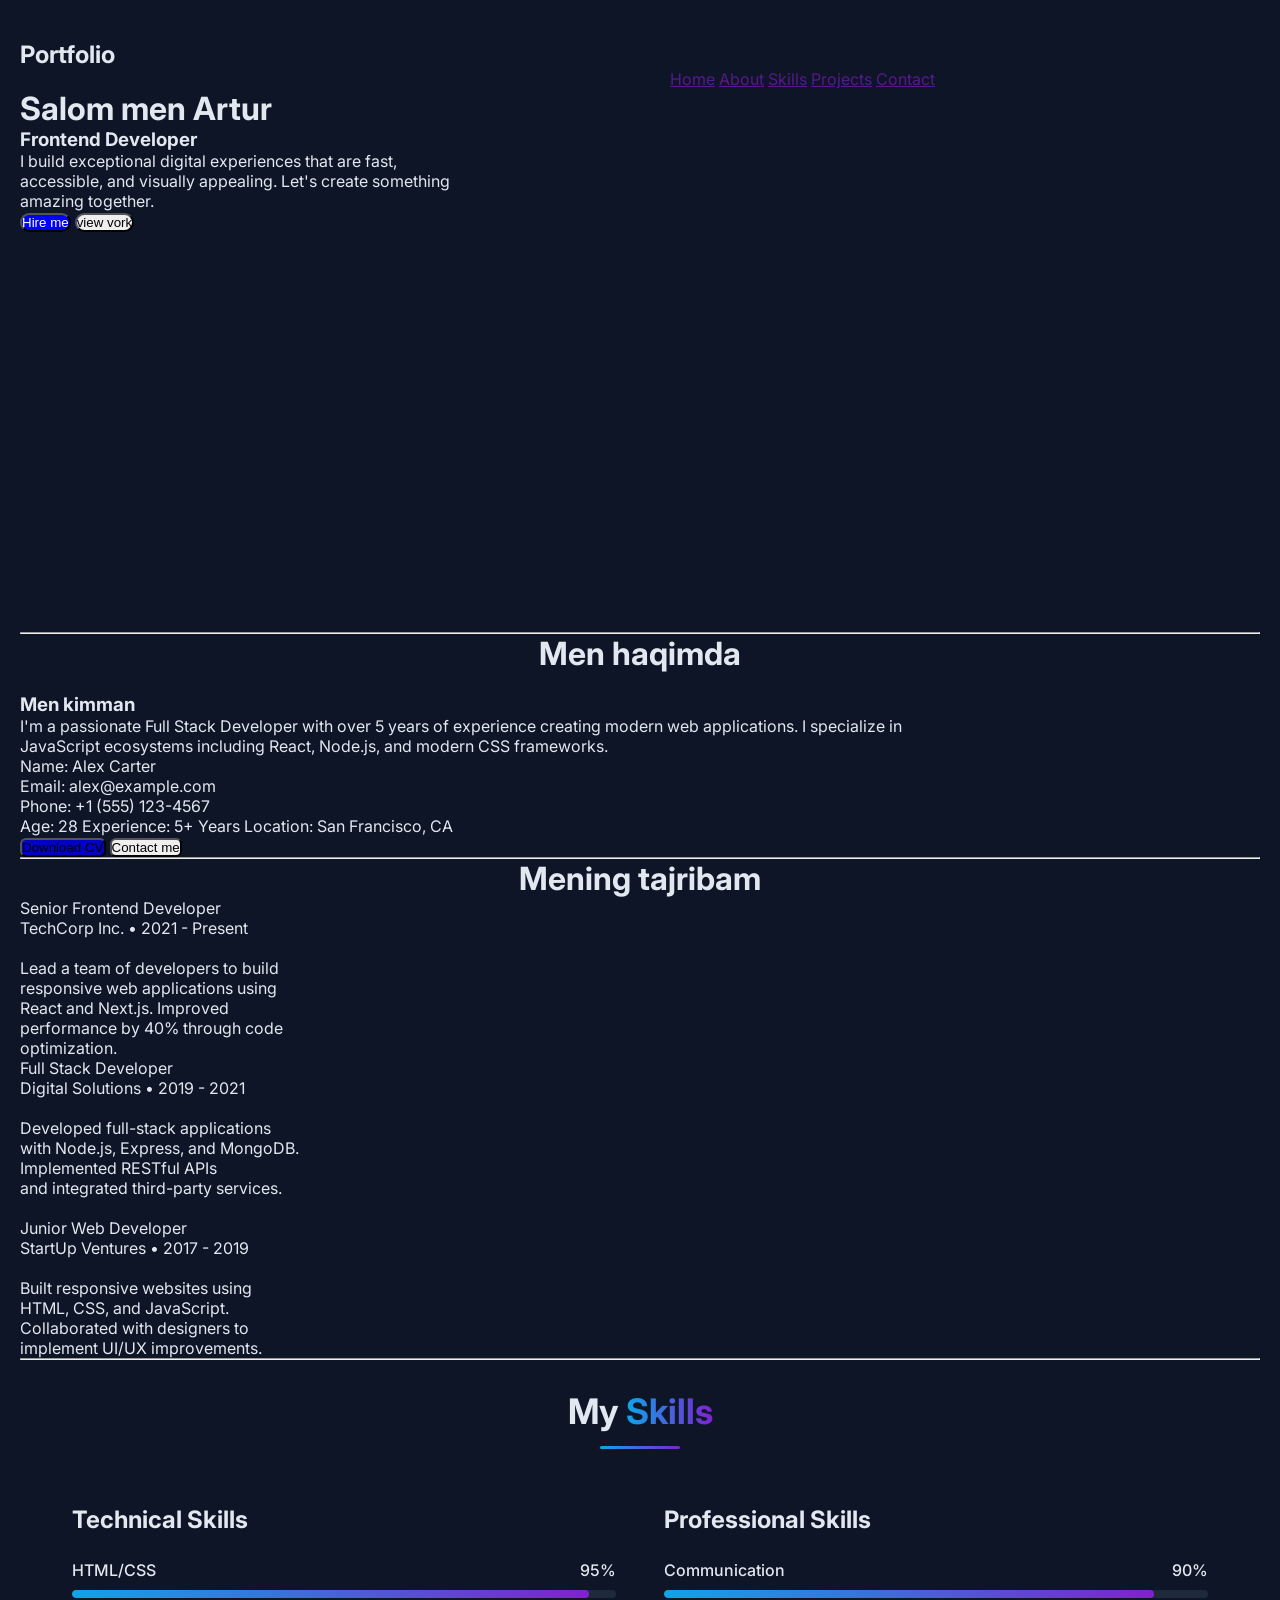
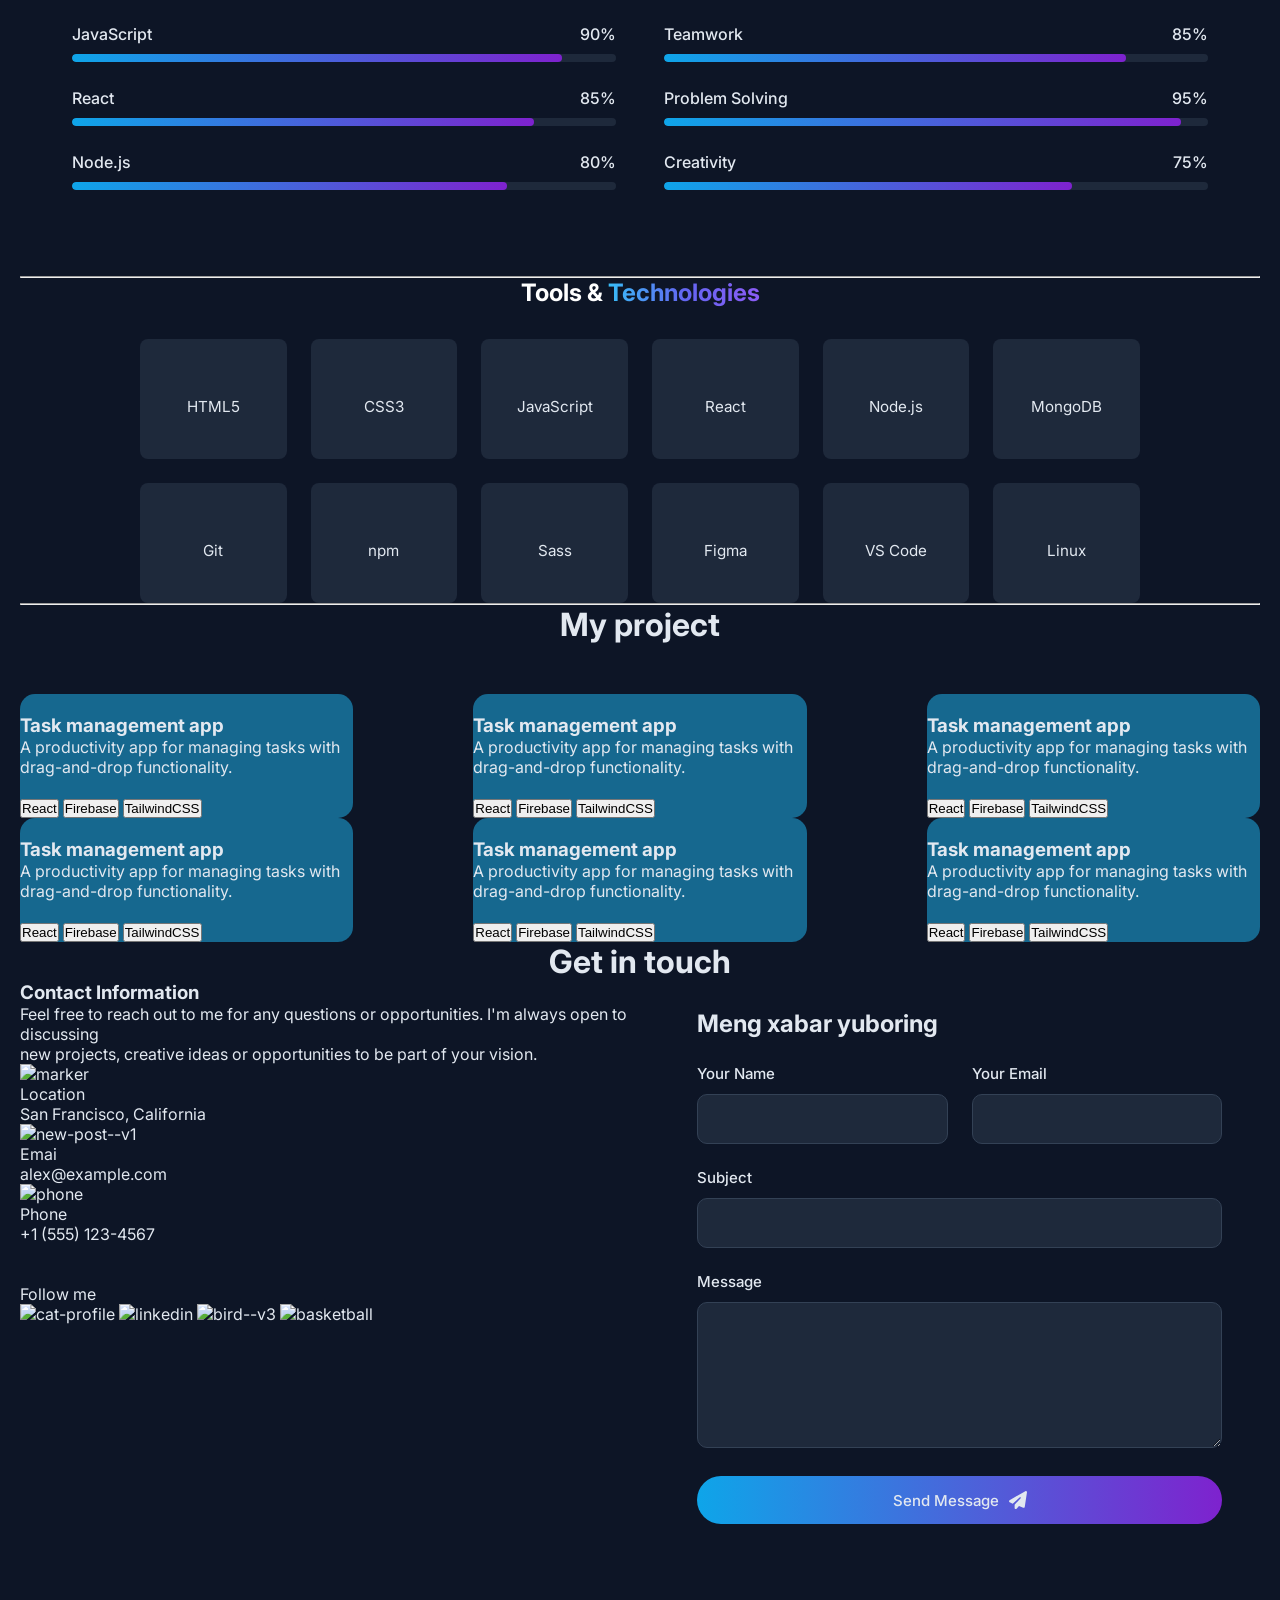
==== amaliyot27.html @ 7ecb6a9c "ben" ====
<!DOCTYPE html>
<html lang="en">
<head>
    <meta charset="UTF-8">
    <meta name="viewport" content="width=device-width, initial-scale=1.0">
    <title>Document</title>
    <link rel="stylesheet" href="artur5.css">
</head>
<body>
    <nav class="messi">
        <h1>Portfolio</h1>
        <a href="" style="margin-left: 650px;">Home</a>
        <a href="">About</a>
        <a href="">Skills</a>
        <a href="">Projects</a>
        <a href="">Contact</a>
    </nav>
    <div>
        <h1>Salom men Artur</h1>
        <h3>Frontend Developer</h3>
        <p>I build exceptional digital experiences that are fast, <br>  accessible, and visually appealing. Let's create something <br> amazing together.</p>
        <button style="border-radius: 20px; background-color: blue;color: white;">Hire me</button>
        <button style="border-radius: 20px;">view vork</button>
        <p></p>

        <img src="https://media.licdn.com/dms/image/v2/D5603AQFRoeF9Z_QwLQ/profile-displayphoto-shrink_200_200/profile-displayphoto-shrink_200_200/0/1729678443394?e=2147483647&v=beta&t=WXWbTziRvwLkR9hI3beHrLLeH8c_D06F1C13f_gUE1w" alt="" style="margin-left: 700px; margin-bottom: 400px; border-radius: 300px; display: flex;" >
        
    </div>
    <hr>
    <h1 style="text-align: center;">Men haqimda</h1>
    <div class="ronaldo">
<div>
        <img src="https://encrypted-tbn0.gstatic.com/images?q=tbn:ANd9GcS22Ibtp1DXmWMwHmhlrEsv7VXcqFZD_QJ0nww3RsTuAA&s" alt="" style="border-radius: 20px;">
    </div>
    <div>
        <h3>Men kimman</h3>
        <p>I'm a passionate Full Stack Developer with over 5 years of experience creating modern web applications. I specialize in <br> JavaScript ecosystems including React, Node.js, and modern CSS frameworks.</p>
        Name: Alex Carter <br>
Email: alex@example.com <br>
Phone: +1 (555) 123-4567 <br>

<div style="display: flex;">
Age: 28
Experience: 5+ Years
Location: San Francisco, CA

    </div>
    <button style="background-color: rgb(3, 3, 191);border-radius: 6px;">Download CV</button>
        <button style="border-radius: 6px;">Contact me</button>
    </div>
</div>
<hr>
<h1 style="text-align: center;">Mening tajribam</h1>
<div class="neymar">

</div>

<div>
<div class="thegoats">
    Senior Frontend Developer <br> 
TechCorp Inc. • 2021 - Present <br>

<br> Lead a team of developers to build <br> responsive web applications using <br> React and Next.js. Improved <br> performance by 40% through code <br>  optimization.
</div>

<div class="maradona">
Full Stack Developer <br>
Digital Solutions • 2019 - 2021 <br>

<br> Developed full-stack applications <br> with Node.js, Express, and MongoDB. <br> Implemented RESTful APIs <br> and integrated third-party services.
</div>

<div class="pele">
<br> Junior Web Developer <br>
StartUp Ventures • 2017 - 2019 <br>

<br> Built responsive websites using <br> HTML, CSS, and JavaScript. <br> Collaborated with designers to <br> implement UI/UX improvements.
</div>

</div>
<hr>






<title>Mening konik malarim</title>
<link href="https://fonts.googleapis.com/css2?family=Inter:wght@400;500;600;700&display=swap" rel="stylesheet">
<style>
  * { margin: 0; padding: 0; box-sizing: border-box; }

  :root {
    --bg: #0f172a;
    --track: #1e293b;
    --text: #e2e8f0;
    --from: #0ea5e9;
    --to: #7e22ce;
    --gradient: linear-gradient(90deg, var(--from), var(--to));
  }

  body {
    font-family: 'Inter', system-ui, sans-serif;
    background: var(--bg);
    color: var(--text);
    min-height: 100vh;
  }

  .skills {
    max-width: 1600px;
    margin: 0 auto;
    padding: 30px 52px 60px;
  }

  .section-title {
    text-align: center;
    font-size: 2.2rem;
    font-weight: 700;
  }

  /* "Skills" so'zidagi gradient matn */
  .section-title span {
    background: var(--gradient);
    -webkit-background-clip: text;
    background-clip: text;
    color: transparent;
  }

  /* Sarlavha tagidagi chiziq */
  .title-line {
    width: 80px;
    height: 3px;
    margin: 14px auto 0;
    border-radius: 2px;
    background: var(--gradient);
  }

  /* Ikki ustunli tartib */
  .skills-grid {
    display: grid;
    grid-template-columns: 1fr 1fr;
    gap: 48px;
    margin-top: 56px;
  }

  .skills-col h3 {
    font-size: 1.5rem;
    font-weight: 700;
    margin-bottom: 26px;
  }

  .skill { margin-bottom: 26px; }

  /* Nom chapda, foiz o'ngda */
  .skill-info {
    display: flex;
    justify-content: space-between;
    font-size: 1rem;
    font-weight: 500;
    margin-bottom: 10px;
  }

  /* Kulrang fon (track) */
  .bar {
    height: 8px;
    background: var(--track);
    border-radius: 999px;
    overflow: hidden;
  }

  /* Gradientli to'lgan qism */
  .bar-fill {
    height: 100%;
    width: 0;
    border-radius: 999px;
    background: var(--gradient);
    transition: width 1.2s ease;
  }

  /* Mobil uchun: ustunlar ketma-ket */
  @media (max-width: 800px) {
    .skills { padding: 30px 20px 50px; }
    .skills-grid { grid-template-columns: 1fr; gap: 24px; }
  }

  @media (prefers-reduced-motion: reduce) {
    .bar-fill { transition: none; }
  }
</style>


<section class="skills">
  <h2 class="section-title">My <span>Skills</span></h2>
  <div class="title-line"></div>

  <div class="skills-grid">

    <div class="skills-col">
      <h3>Technical Skills</h3>

      <div class="skill">
        <div class="skill-info"><span>HTML/CSS</span><span>95%</span></div>
        <div class="bar"><div class="bar-fill" data-width="95"></div></div>
      </div>

      <div class="skill">
        <div class="skill-info"><span>JavaScript</span><span>90%</span></div>
        <div class="bar"><div class="bar-fill" data-width="90"></div></div>
      </div>

      <div class="skill">
        <div class="skill-info"><span>React</span><span>85%</span></div>
        <div class="bar"><div class="bar-fill" data-width="85"></div></div>
      </div>

      <div class="skill">
        <div class="skill-info"><span>Node.js</span><span>80%</span></div>
        <div class="bar"><div class="bar-fill" data-width="80"></div></div>
      </div>
    </div>

    <div class="skills-col">
      <h3>Professional Skills</h3>

      <div class="skill">
        <div class="skill-info"><span>Communication</span><span>90%</span></div>
        <div class="bar"><div class="bar-fill" data-width="90"></div></div>
      </div>

      <div class="skill">
        <div class="skill-info"><span>Teamwork</span><span>85%</span></div>
        <div class="bar"><div class="bar-fill" data-width="85"></div></div>
      </div>

      <div class="skill">
        <div class="skill-info"><span>Problem Solving</span><span>95%</span></div>
        <div class="bar"><div class="bar-fill" data-width="95"></div></div>
      </div>

      <div class="skill">
        <div class="skill-info"><span>Creativity</span><span>75%</span></div>
        <div class="bar"><div class="bar-fill" data-width="75"></div></div>
      </div>
    </div>

  </div>
</section>

<script>
  // Sahifa yuklanganda barlarni to'ldirish
  window.addEventListener('load', () => {
    document.querySelectorAll('.bar-fill').forEach(bar => {
      bar.style.width = bar.dataset.width + '%';
    });
  });
</script>

<hr>

  <title>vositalar va texnologiyalar</title>

  <!-- Ikonkalar (Devicon) -->
  <link rel="stylesheet"
        href="https://cdn.jsdelivr.net/gh/devicons/devicon@v2.15.1/devicon.min.css" />
  <!-- Shrift -->
  <link href="https://fonts.googleapis.com/css2?family=Inter:wght@400;500;700&display=swap" rel="stylesheet" />

  <style>
    :root {
      --bg: #0f172a;
      --card: #1e293b;
      --card-hover: #273449;
      --text: #e2e8f0;
    }

    * { box-sizing: border-box; margin: 0; padding: 0; }

    body {
      background: var(--bg);
      color: var(--text);
      font-family: "Inter", system-ui, sans-serif;
      min-height: 100vh;
      padding: 40px 20px;
    }

    .tools { max-width: 1000px; margin: 0 auto; }

    .tools h2 {
      text-align: center;
      font-size: 1.5rem;
      font-weight: 700;
      margin-bottom: 32px;
      color: #fff;
    }
    .tools h2 span {
      background: linear-gradient(90deg, #38bdf8, #6366f1, #8b5cf6);
      -webkit-background-clip: text;
      background-clip: text;
      color: transparent;
    }

    .grid {
      display: grid;
      grid-template-columns: repeat(6, 1fr);
      gap: 24px;
    }

    .card {
      background: var(--card);
      border-radius: 8px;
      height: 120px;
      display: flex;
      flex-direction: column;
      align-items: center;
      justify-content: center;
      gap: 14px;
      font-size: 0.95rem;
      transition: background 0.2s, transform 0.2s;
    }
    .card:hover { background: var(--card-hover); transform: translateY(-3px); }

    .card i { font-size: 2.2rem; }

    @media (max-width: 900px) { .grid { grid-template-columns: repeat(3, 1fr); } }
    @media (max-width: 520px) { .grid { grid-template-columns: repeat(2, 1fr); gap: 16px; } }

    @media (prefers-reduced-motion: reduce) {
      .card { transition: none; }
      .card:hover { transform: none; }
    }
  </style>

  <section class="tools">
    <h2>Tools &amp; <span>Technologies</span></h2>

    <div class="grid">
      <div class="card"><i class="devicon-html5-plain colored"></i>HTML5</div>
      <div class="card"><i class="devicon-css3-plain colored"></i>CSS3</div>
      <div class="card"><i class="devicon-javascript-plain colored"></i>JavaScript</div>
      <div class="card"><i class="devicon-react-original colored"></i>React</div>
      <div class="card"><i class="devicon-nodejs-plain colored"></i>Node.js</div>
      <div class="card"><i class="devicon-mongodb-plain colored"></i>MongoDB</div>

      <div class="card"><i class="devicon-git-plain colored"></i>Git</div>
      <div class="card"><i class="devicon-npm-original-wordmark colored"></i>npm</div>
      <div class="card"><i class="devicon-sass-original colored"></i>Sass</div>
      <div class="card"><i class="devicon-figma-plain colored"></i>Figma</div>
      <div class="card"><i class="devicon-vscode-plain colored"></i>VS Code</div>
      <div class="card"><i class="devicon-linux-plain"></i>Linux</div>
    </div>
  </section>

<hr>
<h1 style="text-align: center;margin-bottom: 50px;">My project</h1>
<div class="qp" style="display: flex;gap: 120px;">
    <div style="background-color: #16688f;border-radius: 15px;">
        <img src="https://encrypted-tbn0.gstatic.com/images?q=tbn:ANd9GcQDAxEgz-JyPk2wGtsd6_bY7BtWwetNmrc6lfgcF7ExU1UK8PIDIkrQaVA&s=10" alt="" width="250px">
        <h3>Task management app</h3>
        <p>A productivity app for managing tasks with drag-and-drop functionality. <br><br>

        <button>React</button> 
        <button>Firebase</button>
        <button>TailwindCSS</button>
    </p>
    </div>
    <div style="background-color: #16688f;border-radius: 15px;">
        <img src="https://encrypted-tbn0.gstatic.com/images?q=tbn:ANd9GcQDAxEgz-JyPk2wGtsd6_bY7BtWwetNmrc6lfgcF7ExU1UK8PIDIkrQaVA&s=10" alt="" width="250px">
        <h3>Task management app</h3>
        <p>A productivity app for managing tasks with drag-and-drop functionality. <br><br>

       <button>React </button>
       <button>Firebase</button> 
       <button> TailwindCSS</button>
    </p>
    </div>
    <div style="background-color: #16688f;border-radius: 15px;">
    <img src="https://encrypted-tbn0.gstatic.com/images?q=tbn:ANd9GcQDAxEgz-JyPk2wGtsd6_bY7BtWwetNmrc6lfgcF7ExU1UK8PIDIkrQaVA&s=10" alt="" width="250px">
        <h3>Task management app</h3>
        <p>A productivity app for managing tasks with drag-and-drop functionality. <br><br>

       <button>React </button> 
       <button>Firebase</button> 
       <button>TailwindCSS</button> 
    </p>
    </div>
</div>
<div class="qp" style="display: flex;gap: 120px;">
    <div style="background-color: #16688f;border-radius: 15px;">
        <img src="https://encrypted-tbn0.gstatic.com/images?q=tbn:ANd9GcQDAxEgz-JyPk2wGtsd6_bY7BtWwetNmrc6lfgcF7ExU1UK8PIDIkrQaVA&s=10" alt="" width="250px">
        <h3>Task management app</h3>
        <p>A productivity app for managing tasks with drag-and-drop functionality. <br><br> 

       <button>React </button> 
       <button>Firebase</button> 
       <button>TailwindCSS</button> 
    </p>
    </div>
    <div style="background-color: #16688f;border-radius: 15px;">
        <img src="https://encrypted-tbn0.gstatic.com/images?q=tbn:ANd9GcQDAxEgz-JyPk2wGtsd6_bY7BtWwetNmrc6lfgcF7ExU1UK8PIDIkrQaVA&s=10" alt="" width="250px">
        <h3>Task management app</h3>
        <p>A productivity app for managing tasks with drag-and-drop functionality. <br><br>

       <button>React</button> 
       <button>Firebase</button> 
       <button>TailwindCSS</button> 
    </p>
    </div>
    <div style="background-color: #16688f;border-radius: 15px;">
        <img src="https://encrypted-tbn0.gstatic.com/images?q=tbn:ANd9GcQDAxEgz-JyPk2wGtsd6_bY7BtWwetNmrc6lfgcF7ExU1UK8PIDIkrQaVA&s=10" alt="" width="250px">
        <h3>Task management app</h3>
        <p>A productivity app for managing tasks with drag-and-drop functionality. <br><br>

       <button>React</button>  
       <button>Firebase</button> 
       <button>TailwindCSS</button> 
    </p>
    </div>
</div>
<h1 style="text-align: center;">Get in touch</h1>
<div style="display: flex;">


<div>
    <h3>Contact Information</h3>
    <p>Feel free to reach out to me for any questions or opportunities. I'm always open to discussing <br> new projects, creative ideas or opportunities to be part of your vision.</p>
    <img width="64" height="64" src="https://img.icons8.com/arcade/64/marker.png"  alt="marker"/>
    <p>Location</p>
    <p>San Francisco, California</p>
    <img width="64" height="64" src="https://img.icons8.com/arcade/64/new-post--v1.png" alt="new-post--v1"/>
    <p>Emai</p>
    <p>alex@example.com</p>
    <img width="50" height="50" src="https://img.icons8.com/scribby/50/phone.png" alt="phone"/>
    <p>Phone</p>
    <p>+1 (555) 123-4567</p>
    <p style="margin-top: 40px;">Follow me</p>
    <img width="80" height="80" src="https://img.icons8.com/dotty/80/cat-profile.png" alt="cat-profile"/>
    <img width="50" height="50" src="https://img.icons8.com/ios-filled/50/linkedin.png" alt="linkedin"/>
    <img width="48" height="48" src="https://img.icons8.com/parakeet-filled/48/bird--v3.png" alt="bird--v3"/>
    <img width="50" height="50" src="https://img.icons8.com/ios-filled/50/basketball.png" alt="basketball"/>
</div>
<div>
    

<head>
  <meta charset="UTF-8">
  <meta name="viewport" content="width=device-width, initial-scale=1.0">
  <title>Send Me a Message</title>
  <link rel="preconnect" href="https://fonts.googleapis.com">
  <link rel="preconnect" href="https://fonts.gstatic.com" crossorigin>
  <link href="https://fonts.googleapis.com/css2?family=Inter:wght@400;500;600;700&display=swap" rel="stylesheet">
  <style>
    * {
      box-sizing: border-box;
      margin: 0;
      padding: 0;
    }

    body {
      font-family: 'Inter', system-ui, -apple-system, 'Segoe UI', sans-serif;
      background: #0d1526;
      color: #e2e8f0;
      min-height: 100vh;
    }

    .contact {
      max-width: 820px;
      margin: 0 auto;
      padding: 28px 38px 60px;
    }

    .contact h2 {
      font-size: 24px;
      font-weight: 700;
      color: #e2e8f0;
      margin-bottom: 26px;
    }

    .row {
      display: grid;
      grid-template-columns: 1fr 1fr;
      gap: 24px;
    }

    .field {
      margin-bottom: 24px;
    }

    .field label {
      display: block;
      font-size: 15px;
      font-weight: 500;
      color: #e2e8f0;
      margin-bottom: 11px;
    }

    .field input,
    .field textarea {
      width: 100%;
      background: #1e293b;
      border: 1px solid #334155;
      border-radius: 10px;
      color: #e2e8f0;
      font-family: inherit;
      font-size: 15px;
      padding: 0 16px;
      transition: border-color 0.2s, box-shadow 0.2s;
    }

    .field input {
      height: 50px;
    }

    .field textarea {
      height: 146px;
      padding: 14px 16px;
      resize: vertical;
    }

    .field input:focus,
    .field textarea:focus {
      outline: none;
      border-color: #38bdf8;
      box-shadow: 0 0 0 3px rgba(56, 189, 248, 0.2);
    }

    .send-btn {
      display: flex;
      align-items: center;
      justify-content: center;
      gap: 10px;
      width: 100%;
      height: 48px;
      border: none;
      border-radius: 999px;
      background: linear-gradient(90deg, #0ea5e9 0%, #4f5fd9 55%, #7e22ce 100%);
      color: #e2e8f0;
      font-family: inherit;
      font-size: 15px;
      font-weight: 500;
      cursor: pointer;
      margin-top: 8px;
      transition: filter 0.2s, transform 0.1s;
    }

    .send-btn:hover {
      filter: brightness(1.1);
    }

    .send-btn:active {
      transform: scale(0.99);
    }

    .send-btn:focus-visible {
      outline: 3px solid rgba(56, 189, 248, 0.5);
      outline-offset: 3px;
    }

    .send-btn svg {
      width: 18px;
      height: 18px;
      fill: currentColor;
    }

    @media (max-width: 600px) {
      .row {
        grid-template-columns: 1fr;
        gap: 0;
      }

      .contact {
        padding: 24px 20px 48px;
      }
    }
  </style>



  <section class="contact">
    <h2>Meng xabar yuboring</h2>

    <form id="contactForm">
      <div class="row">
        <div class="field">
          <label for="name">Your Name</label>
          <input type="text" id="name" name="name" required>
        </div>
        <div class="field">
          <label for="email">Your Email</label>
          <input type="email" id="email" name="email" required>
        </div>
      </div>

      <div class="field">
        <label for="subject">Subject</label>
        <input type="text" id="subject" name="subject" required>
      </div>

      <div class="field">
        <label for="message">Message</label>
        <textarea id="message" name="message" required></textarea>
      </div>

      <button type="submit" class="send-btn">
        Send Message
        <svg viewBox="0 0 512 512" aria-hidden="true">
          <path d="M498.1 5.6c10.1 7 15.4 19.1 13.5 31.2l-64 416c-1.5 9.7-7.4 18.2-16 23s-18.9 5.4-28 1.6L284 427.7l-68.5 74.1c-8.9 9.7-22.9 12.9-35.2 8.1S160 493.2 160 480V396.4c0-4 1.5-7.8 4.2-10.7L331.8 202.8c5.8-6.3 5.6-16-.4-22s-15.7-6.4-22-.7L106 360.8 17.7 316.6C7.1 311.3 .3 300.7 0 288.9s5.9-22.8 16.1-28.7l448-256c10.7-6.1 23.9-5.5 34 1.4z"/>
        </svg>
      </button>
    </form>
  </section>

  <script>
    document.getElementById('contactForm').addEventListener('submit', function (e) {
      e.preventDefault();
      const data = Object.fromEntries(new FormData(this));
      console.log('Form data:', data);
      alert('Xabar yuborildi!');
      this.reset();
    });
  </script>
</div>
</div>
</body>
</html>
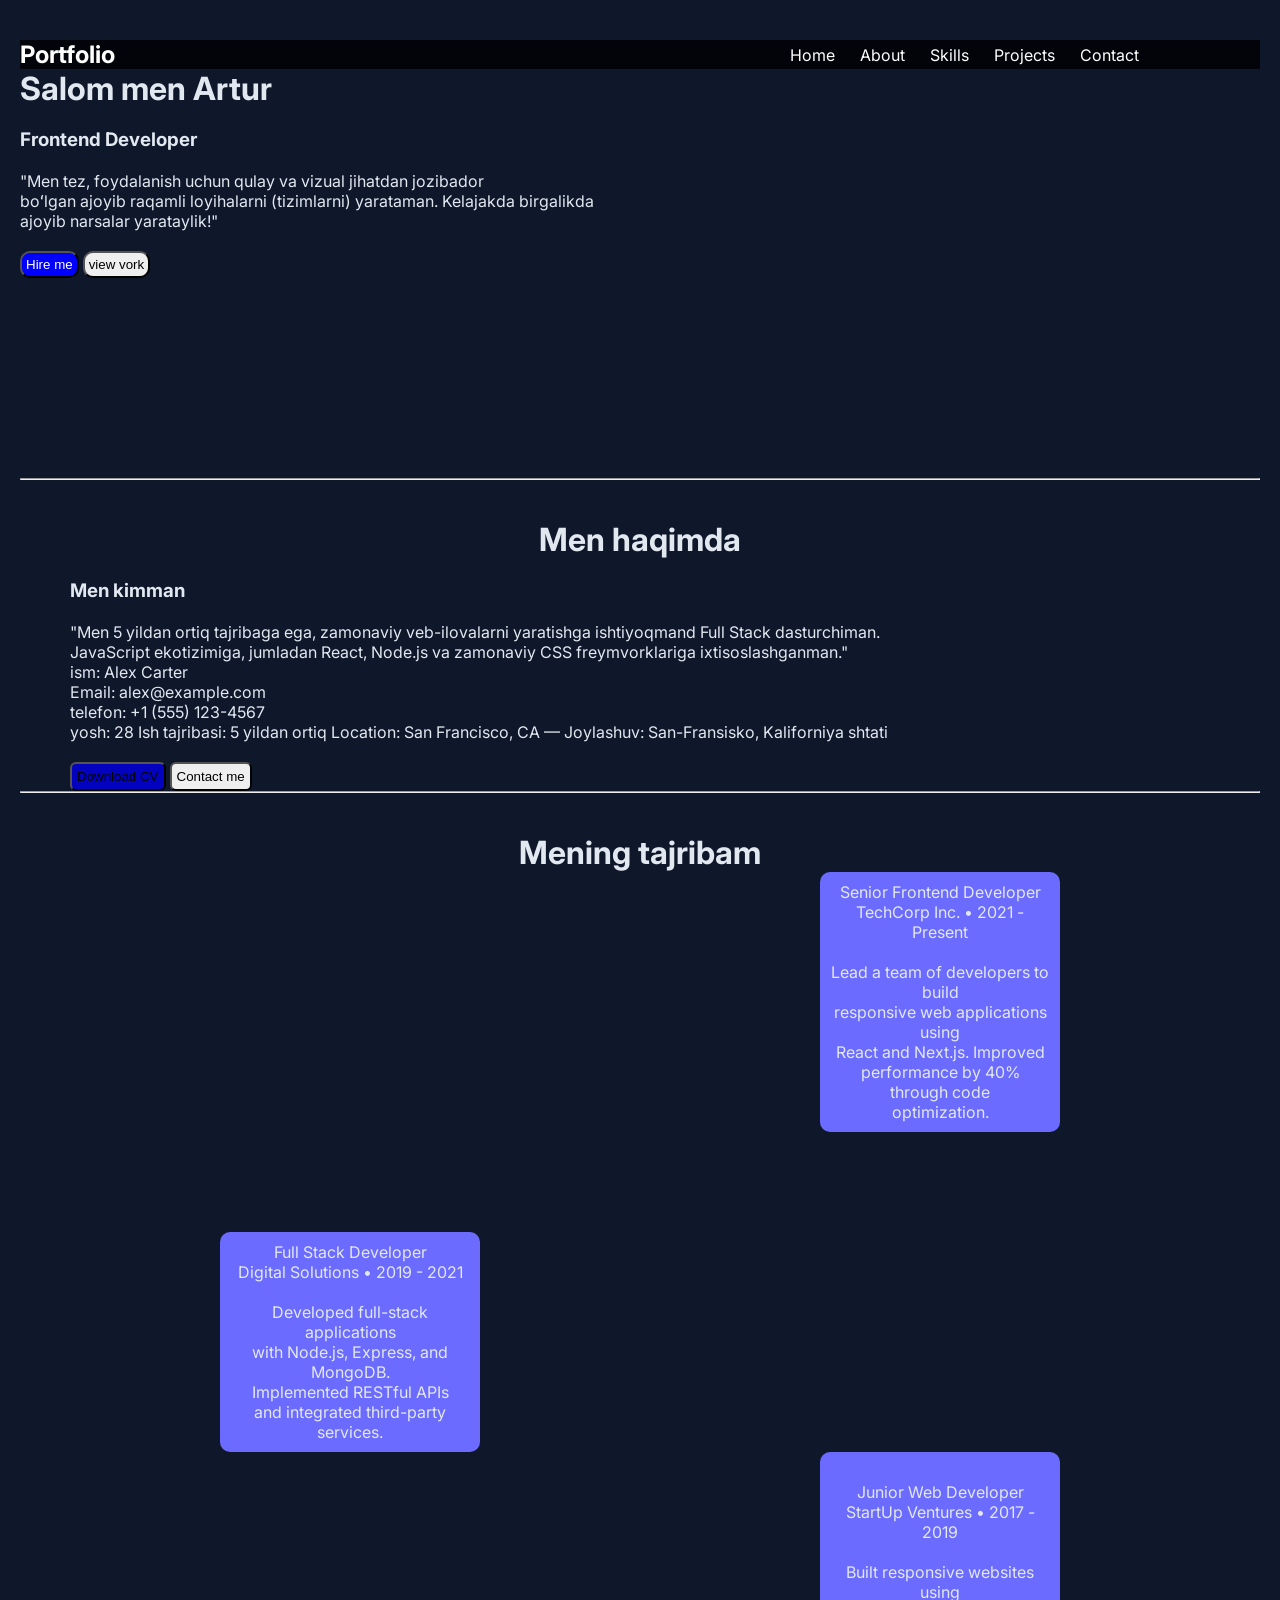
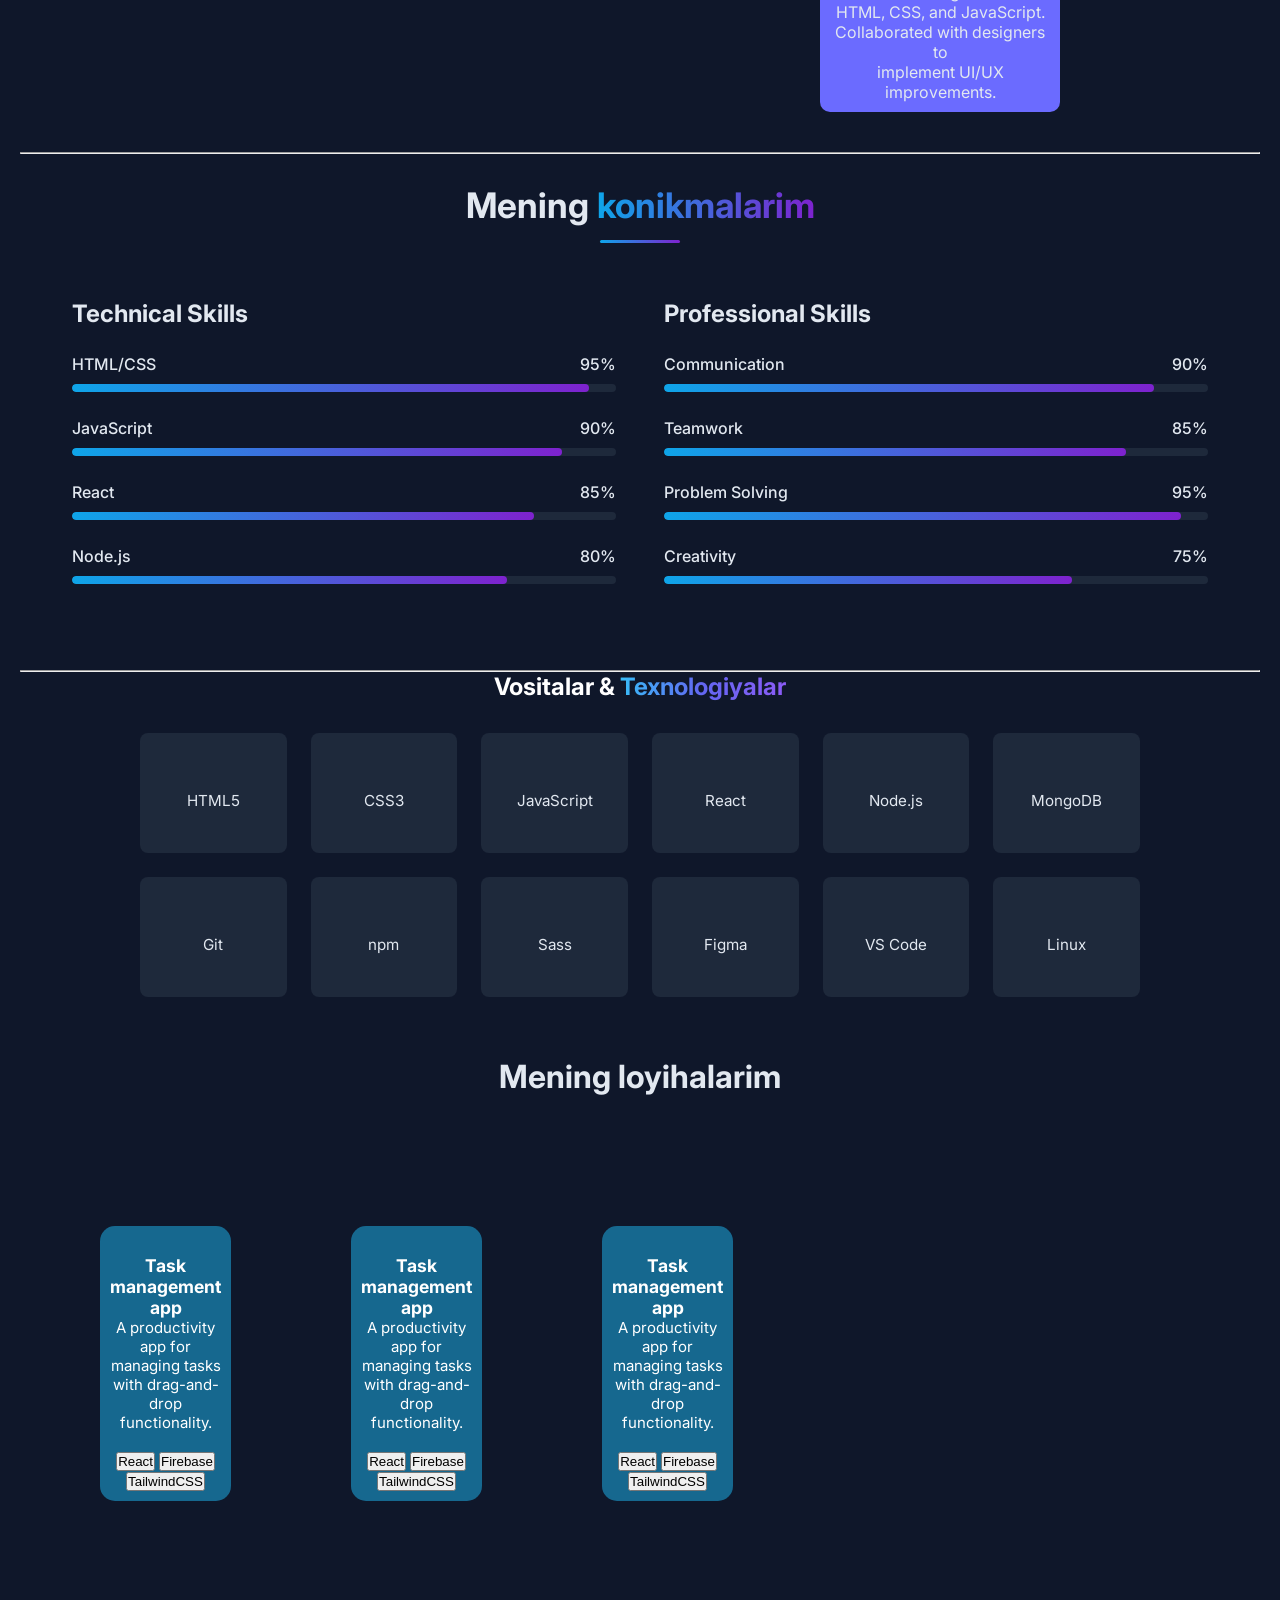
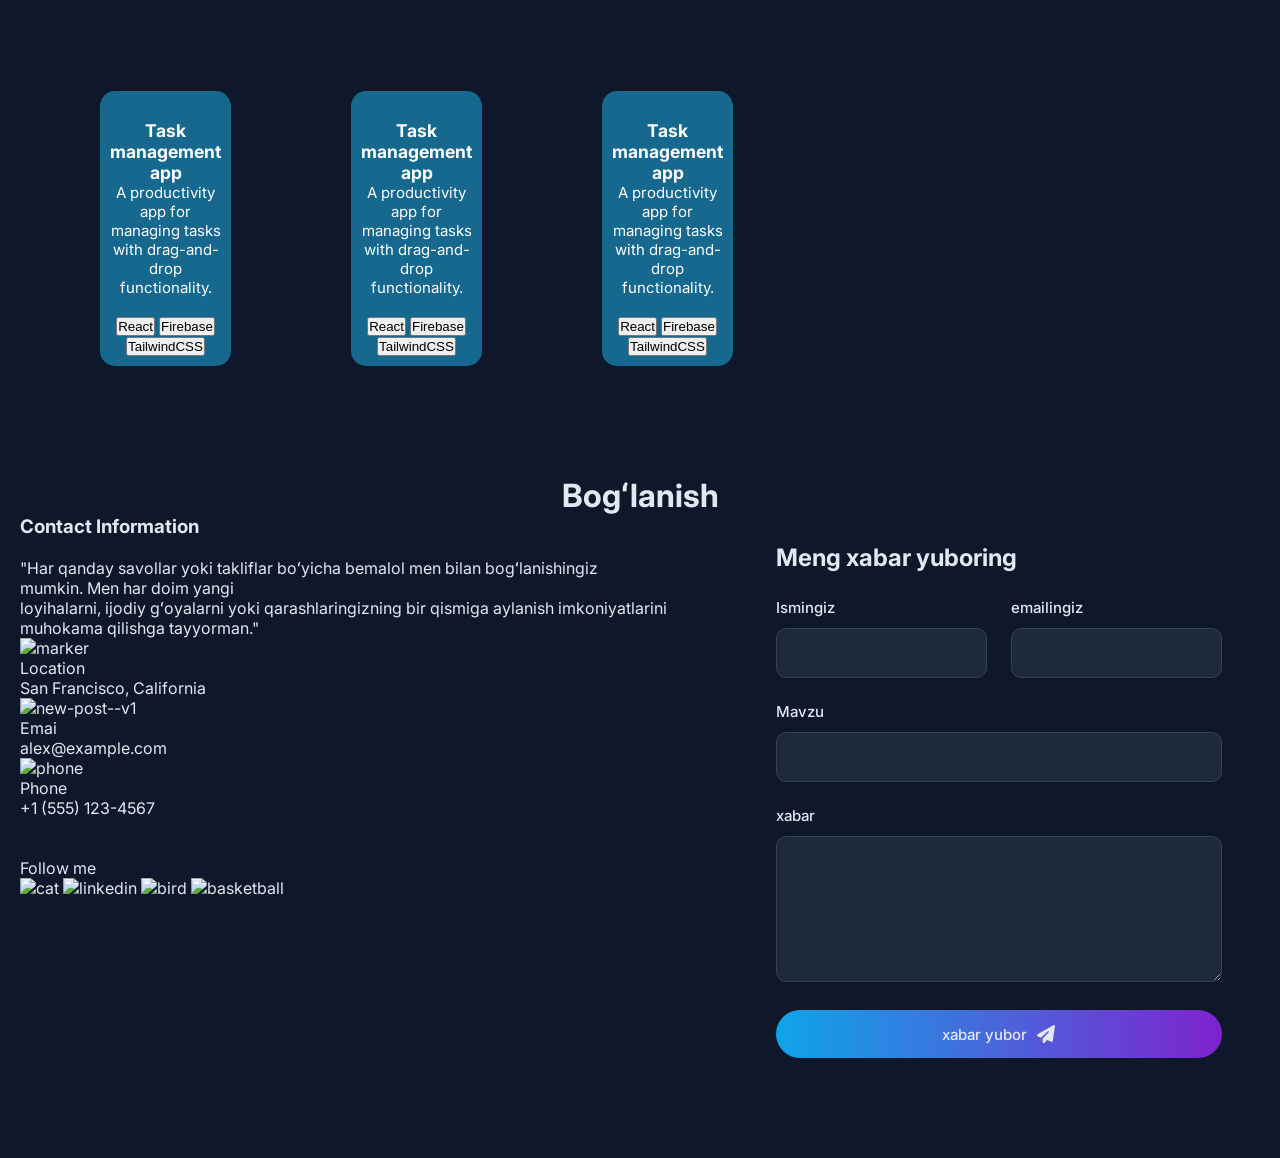
==== commit db4211bd: "Add files via upload" ====
--- a/amaliyot27.html
+++ b/amaliyot27.html
@@ -14,43 +14,51 @@
         <a href="">Skills</a>
         <a href="">Projects</a>
         <a href="">Contact</a>
+        <br>
     </nav>
     <div>
-        <h1>Salom men Artur</h1>
+        <h1>Salom men Artur</h1> 
+        <br>
         <h3>Frontend Developer</h3>
-        <p>I build exceptional digital experiences that are fast, <br>  accessible, and visually appealing. Let's create something <br> amazing together.</p>
-        <button style="border-radius: 20px; background-color: blue;color: white;">Hire me</button>
-        <button style="border-radius: 20px;">view vork</button>
+        <br>
+        <p>"Men tez, foydalanish uchun qulay va vizual jihatdan jozibador <br> boʻlgan ajoyib raqamli loyihalarni (tizimlarni) yarataman. Kelajakda birgalikda <br> ajoyib narsalar yarataylik!"</p>
+        <br>
+        <button style="border-radius: 10px; background-color: blue;color: white;padding: 4px;">Hire me</button>
+        <button style="border-radius: 10px;padding: 4px;">view vork</button>
         <p></p>
 
-        <img src="https://media.licdn.com/dms/image/v2/D5603AQFRoeF9Z_QwLQ/profile-displayphoto-shrink_200_200/profile-displayphoto-shrink_200_200/0/1729678443394?e=2147483647&v=beta&t=WXWbTziRvwLkR9hI3beHrLLeH8c_D06F1C13f_gUE1w" alt="" style="margin-left: 700px; margin-bottom: 400px; border-radius: 300px; display: flex;" >
+        <img src="https://media.licdn.com/dms/image/v2/D5603AQFRoeF9Z_QwLQ/profile-displayphoto-shrink_200_200/profile-displayphoto-shrink_200_200/0/1729678443394?e=2147483647&v=beta&t=WXWbTziRvwLkR9hI3beHrLLeH8c_D06F1C13f_gUE1w" alt="" style="margin-left: 700px; margin-bottom: 200px; border-radius: 300px; display: flex;" >
         
     </div>
     <hr>
-    <h1 style="text-align: center;">Men haqimda</h1>
+    <h1 style="text-align: center;margin-top: 40px;">Men haqimda</h1>
+    <br>
     <div class="ronaldo">
 <div>
         <img src="https://encrypted-tbn0.gstatic.com/images?q=tbn:ANd9GcS22Ibtp1DXmWMwHmhlrEsv7VXcqFZD_QJ0nww3RsTuAA&s" alt="" style="border-radius: 20px;">
+        
     </div>
     <div>
         <h3>Men kimman</h3>
-        <p>I'm a passionate Full Stack Developer with over 5 years of experience creating modern web applications. I specialize in <br> JavaScript ecosystems including React, Node.js, and modern CSS frameworks.</p>
-        Name: Alex Carter <br>
+        <br>
+        <p>"Men 5 yildan ortiq tajribaga ega, zamonaviy veb-ilovalarni yaratishga ishtiyoqmand Full Stack dasturchiman. <br> JavaScript ekotizimiga, jumladan React, Node.js va zamonaviy CSS freymvorklariga ixtisoslashganman."</p>
+        ism: Alex Carter <br>
 Email: alex@example.com <br>
-Phone: +1 (555) 123-4567 <br>
+telefon: +1 (555) 123-4567 <br>
 
 <div style="display: flex;">
-Age: 28
-Experience: 5+ Years
-Location: San Francisco, CA
-
-    </div>
-    <button style="background-color: rgb(3, 3, 191);border-radius: 6px;">Download CV</button>
-        <button style="border-radius: 6px;">Contact me</button>
+yosh: 28
+Ish tajribasi: 5 yildan ortiq
+Location: San Francisco, CA — Joylashuv: San-Fransisko, Kaliforniya shtati
+
+    </div>
+    <br>
+    <button style="background-color: rgb(3, 3, 191);border-radius: 6px;padding: 5px;">Download CV</button>
+        <button style="border-radius: 6px;padding: 5px;">Contact me</button>
     </div>
 </div>
 <hr>
-<h1 style="text-align: center;">Mening tajribam</h1>
+<h1 style="text-align: center;margin-top: 40px;">Mening tajribam</h1>
 <div class="neymar">
 
 </div>
@@ -88,109 +96,11 @@
 <title>Mening konik malarim</title>
 <link href="https://fonts.googleapis.com/css2?family=Inter:wght@400;500;600;700&display=swap" rel="stylesheet">
 <style>
-  * { margin: 0; padding: 0; box-sizing: border-box; }
-
-  :root {
-    --bg: #0f172a;
-    --track: #1e293b;
-    --text: #e2e8f0;
-    --from: #0ea5e9;
-    --to: #7e22ce;
-    --gradient: linear-gradient(90deg, var(--from), var(--to));
-  }
-
-  body {
-    font-family: 'Inter', system-ui, sans-serif;
-    background: var(--bg);
-    color: var(--text);
-    min-height: 100vh;
-  }
-
-  .skills {
-    max-width: 1600px;
-    margin: 0 auto;
-    padding: 30px 52px 60px;
-  }
-
-  .section-title {
-    text-align: center;
-    font-size: 2.2rem;
-    font-weight: 700;
-  }
-
-  /* "Skills" so'zidagi gradient matn */
-  .section-title span {
-    background: var(--gradient);
-    -webkit-background-clip: text;
-    background-clip: text;
-    color: transparent;
-  }
-
-  /* Sarlavha tagidagi chiziq */
-  .title-line {
-    width: 80px;
-    height: 3px;
-    margin: 14px auto 0;
-    border-radius: 2px;
-    background: var(--gradient);
-  }
-
-  /* Ikki ustunli tartib */
-  .skills-grid {
-    display: grid;
-    grid-template-columns: 1fr 1fr;
-    gap: 48px;
-    margin-top: 56px;
-  }
-
-  .skills-col h3 {
-    font-size: 1.5rem;
-    font-weight: 700;
-    margin-bottom: 26px;
-  }
-
-  .skill { margin-bottom: 26px; }
-
-  /* Nom chapda, foiz o'ngda */
-  .skill-info {
-    display: flex;
-    justify-content: space-between;
-    font-size: 1rem;
-    font-weight: 500;
-    margin-bottom: 10px;
-  }
-
-  /* Kulrang fon (track) */
-  .bar {
-    height: 8px;
-    background: var(--track);
-    border-radius: 999px;
-    overflow: hidden;
-  }
-
-  /* Gradientli to'lgan qism */
-  .bar-fill {
-    height: 100%;
-    width: 0;
-    border-radius: 999px;
-    background: var(--gradient);
-    transition: width 1.2s ease;
-  }
-
-  /* Mobil uchun: ustunlar ketma-ket */
-  @media (max-width: 800px) {
-    .skills { padding: 30px 20px 50px; }
-    .skills-grid { grid-template-columns: 1fr; gap: 24px; }
-  }
-
-  @media (prefers-reduced-motion: reduce) {
-    .bar-fill { transition: none; }
-  }
 </style>
 
 
 <section class="skills">
-  <h2 class="section-title">My <span>Skills</span></h2>
+  <h2 class="section-title">Mening <span>konikmalarim</span></h2>
   <div class="title-line"></div>
 
   <div class="skills-grid">
@@ -266,72 +176,10 @@
   <link href="https://fonts.googleapis.com/css2?family=Inter:wght@400;500;700&display=swap" rel="stylesheet" />
 
   <style>
-    :root {
-      --bg: #0f172a;
-      --card: #1e293b;
-      --card-hover: #273449;
-      --text: #e2e8f0;
-    }
-
-    * { box-sizing: border-box; margin: 0; padding: 0; }
-
-    body {
-      background: var(--bg);
-      color: var(--text);
-      font-family: "Inter", system-ui, sans-serif;
-      min-height: 100vh;
-      padding: 40px 20px;
-    }
-
-    .tools { max-width: 1000px; margin: 0 auto; }
-
-    .tools h2 {
-      text-align: center;
-      font-size: 1.5rem;
-      font-weight: 700;
-      margin-bottom: 32px;
-      color: #fff;
-    }
-    .tools h2 span {
-      background: linear-gradient(90deg, #38bdf8, #6366f1, #8b5cf6);
-      -webkit-background-clip: text;
-      background-clip: text;
-      color: transparent;
-    }
-
-    .grid {
-      display: grid;
-      grid-template-columns: repeat(6, 1fr);
-      gap: 24px;
-    }
-
-    .card {
-      background: var(--card);
-      border-radius: 8px;
-      height: 120px;
-      display: flex;
-      flex-direction: column;
-      align-items: center;
-      justify-content: center;
-      gap: 14px;
-      font-size: 0.95rem;
-      transition: background 0.2s, transform 0.2s;
-    }
-    .card:hover { background: var(--card-hover); transform: translateY(-3px); }
-
-    .card i { font-size: 2.2rem; }
-
-    @media (max-width: 900px) { .grid { grid-template-columns: repeat(3, 1fr); } }
-    @media (max-width: 520px) { .grid { grid-template-columns: repeat(2, 1fr); gap: 16px; } }
-
-    @media (prefers-reduced-motion: reduce) {
-      .card { transition: none; }
-      .card:hover { transform: none; }
-    }
   </style>
 
   <section class="tools">
-    <h2>Tools &amp; <span>Technologies</span></h2>
+    <h2>Vositalar &amp; <span>Texnologiyalar</span></h2>
 
     <div class="grid">
       <div class="card"><i class="devicon-html5-plain colored"></i>HTML5</div>
@@ -350,10 +198,10 @@
     </div>
   </section>
 
-<hr>
-<h1 style="text-align: center;margin-bottom: 50px;">My project</h1>
-<div class="qp" style="display: flex;gap: 120px;">
-    <div style="background-color: #16688f;border-radius: 15px;">
+
+<h1 style="text-align: center;margin-bottom: 50px;margin-top: 60px;">Mening loyihalarim</h1>
+<div class="qp" style="display: flex;gap: 120px;padding: 80px;">
+    <div style="background-color: #16688f;border-radius: 15px;padding: 10px;">
         <img src="https://encrypted-tbn0.gstatic.com/images?q=tbn:ANd9GcQDAxEgz-JyPk2wGtsd6_bY7BtWwetNmrc6lfgcF7ExU1UK8PIDIkrQaVA&s=10" alt="" width="250px">
         <h3>Task management app</h3>
         <p>A productivity app for managing tasks with drag-and-drop functionality. <br><br>
@@ -363,7 +211,7 @@
         <button>TailwindCSS</button>
     </p>
     </div>
-    <div style="background-color: #16688f;border-radius: 15px;">
+    <div style="background-color: #16688f;border-radius: 15px;padding: 10px;">
         <img src="https://encrypted-tbn0.gstatic.com/images?q=tbn:ANd9GcQDAxEgz-JyPk2wGtsd6_bY7BtWwetNmrc6lfgcF7ExU1UK8PIDIkrQaVA&s=10" alt="" width="250px">
         <h3>Task management app</h3>
         <p>A productivity app for managing tasks with drag-and-drop functionality. <br><br>
@@ -373,7 +221,7 @@
        <button> TailwindCSS</button>
     </p>
     </div>
-    <div style="background-color: #16688f;border-radius: 15px;">
+    <div style="background-color: #16688f;border-radius: 15px;padding: 10px;">
     <img src="https://encrypted-tbn0.gstatic.com/images?q=tbn:ANd9GcQDAxEgz-JyPk2wGtsd6_bY7BtWwetNmrc6lfgcF7ExU1UK8PIDIkrQaVA&s=10" alt="" width="250px">
         <h3>Task management app</h3>
         <p>A productivity app for managing tasks with drag-and-drop functionality. <br><br>
@@ -384,8 +232,8 @@
     </p>
     </div>
 </div>
-<div class="qp" style="display: flex;gap: 120px;">
-    <div style="background-color: #16688f;border-radius: 15px;">
+<div class="qp" style="display: flex;gap: 120px;padding: 80px;">
+    <div style="background-color: #16688f;border-radius: 15px;padding: 10px;">
         <img src="https://encrypted-tbn0.gstatic.com/images?q=tbn:ANd9GcQDAxEgz-JyPk2wGtsd6_bY7BtWwetNmrc6lfgcF7ExU1UK8PIDIkrQaVA&s=10" alt="" width="250px">
         <h3>Task management app</h3>
         <p>A productivity app for managing tasks with drag-and-drop functionality. <br><br> 
@@ -395,7 +243,7 @@
        <button>TailwindCSS</button> 
     </p>
     </div>
-    <div style="background-color: #16688f;border-radius: 15px;">
+    <div style="background-color: #16688f;border-radius: 15px;padding: 10px;">
         <img src="https://encrypted-tbn0.gstatic.com/images?q=tbn:ANd9GcQDAxEgz-JyPk2wGtsd6_bY7BtWwetNmrc6lfgcF7ExU1UK8PIDIkrQaVA&s=10" alt="" width="250px">
         <h3>Task management app</h3>
         <p>A productivity app for managing tasks with drag-and-drop functionality. <br><br>
@@ -405,7 +253,7 @@
        <button>TailwindCSS</button> 
     </p>
     </div>
-    <div style="background-color: #16688f;border-radius: 15px;">
+    <div style="background-color: #16688f;border-radius: 15px;padding: 10px;">
         <img src="https://encrypted-tbn0.gstatic.com/images?q=tbn:ANd9GcQDAxEgz-JyPk2wGtsd6_bY7BtWwetNmrc6lfgcF7ExU1UK8PIDIkrQaVA&s=10" alt="" width="250px">
         <h3>Task management app</h3>
         <p>A productivity app for managing tasks with drag-and-drop functionality. <br><br>
@@ -416,27 +264,28 @@
     </p>
     </div>
 </div>
-<h1 style="text-align: center;">Get in touch</h1>
+<h1 style="text-align: center;">Bogʻlanish</h1>
 <div style="display: flex;">
 
 
 <div>
     <h3>Contact Information</h3>
-    <p>Feel free to reach out to me for any questions or opportunities. I'm always open to discussing <br> new projects, creative ideas or opportunities to be part of your vision.</p>
-    <img width="64" height="64" src="https://img.icons8.com/arcade/64/marker.png"  alt="marker"/>
+    <br>
+    <p>"Har qanday savollar yoki takliflar boʻyicha bemalol men bilan bogʻlanishingiz <br> mumkin. Men har doim yangi <br> loyihalarni, ijodiy gʻoyalarni yoki qarashlaringizning bir qismiga aylanish imkoniyatlarini muhokama qilishga tayyorman."</p>
+    <img width="35" height="35" src="https://img.icons8.com/arcade/64/marker.png"  alt="marker"/>
     <p>Location</p>
     <p>San Francisco, California</p>
-    <img width="64" height="64" src="https://img.icons8.com/arcade/64/new-post--v1.png" alt="new-post--v1"/>
+    <img width="35" height="35" src="https://img.icons8.com/arcade/64/new-post--v1.png" alt="new-post--v1"/>
     <p>Emai</p>
     <p>alex@example.com</p>
-    <img width="50" height="50" src="https://img.icons8.com/scribby/50/phone.png" alt="phone"/>
+    <img width="35" height="35" src="https://img.icons8.com/scribby/50/phone.png" alt="phone"/>
     <p>Phone</p>
     <p>+1 (555) 123-4567</p>
     <p style="margin-top: 40px;">Follow me</p>
-    <img width="80" height="80" src="https://img.icons8.com/dotty/80/cat-profile.png" alt="cat-profile"/>
-    <img width="50" height="50" src="https://img.icons8.com/ios-filled/50/linkedin.png" alt="linkedin"/>
-    <img width="48" height="48" src="https://img.icons8.com/parakeet-filled/48/bird--v3.png" alt="bird--v3"/>
-    <img width="50" height="50" src="https://img.icons8.com/ios-filled/50/basketball.png" alt="basketball"/>
+    <img width="35" height="35" src="https://img.icons8.com/keek/100/cat.png" alt="cat"/>
+    <img width="35" height="35" src="https://img.icons8.com/3d-sugary/100/linkedin.png" alt="linkedin"/>
+    <img width="35" height="35" src="https://img.icons8.com/officel/80/bird.png" alt="bird"/>
+    <img width="35" height="35" src="https://img.icons8.com/3d-fluency/94/basketball.png" alt="basketball"/>
 </div>
 <div>
     
@@ -449,128 +298,6 @@
   <link rel="preconnect" href="https://fonts.gstatic.com" crossorigin>
   <link href="https://fonts.googleapis.com/css2?family=Inter:wght@400;500;600;700&display=swap" rel="stylesheet">
   <style>
-    * {
-      box-sizing: border-box;
-      margin: 0;
-      padding: 0;
-    }
-
-    body {
-      font-family: 'Inter', system-ui, -apple-system, 'Segoe UI', sans-serif;
-      background: #0d1526;
-      color: #e2e8f0;
-      min-height: 100vh;
-    }
-
-    .contact {
-      max-width: 820px;
-      margin: 0 auto;
-      padding: 28px 38px 60px;
-    }
-
-    .contact h2 {
-      font-size: 24px;
-      font-weight: 700;
-      color: #e2e8f0;
-      margin-bottom: 26px;
-    }
-
-    .row {
-      display: grid;
-      grid-template-columns: 1fr 1fr;
-      gap: 24px;
-    }
-
-    .field {
-      margin-bottom: 24px;
-    }
-
-    .field label {
-      display: block;
-      font-size: 15px;
-      font-weight: 500;
-      color: #e2e8f0;
-      margin-bottom: 11px;
-    }
-
-    .field input,
-    .field textarea {
-      width: 100%;
-      background: #1e293b;
-      border: 1px solid #334155;
-      border-radius: 10px;
-      color: #e2e8f0;
-      font-family: inherit;
-      font-size: 15px;
-      padding: 0 16px;
-      transition: border-color 0.2s, box-shadow 0.2s;
-    }
-
-    .field input {
-      height: 50px;
-    }
-
-    .field textarea {
-      height: 146px;
-      padding: 14px 16px;
-      resize: vertical;
-    }
-
-    .field input:focus,
-    .field textarea:focus {
-      outline: none;
-      border-color: #38bdf8;
-      box-shadow: 0 0 0 3px rgba(56, 189, 248, 0.2);
-    }
-
-    .send-btn {
-      display: flex;
-      align-items: center;
-      justify-content: center;
-      gap: 10px;
-      width: 100%;
-      height: 48px;
-      border: none;
-      border-radius: 999px;
-      background: linear-gradient(90deg, #0ea5e9 0%, #4f5fd9 55%, #7e22ce 100%);
-      color: #e2e8f0;
-      font-family: inherit;
-      font-size: 15px;
-      font-weight: 500;
-      cursor: pointer;
-      margin-top: 8px;
-      transition: filter 0.2s, transform 0.1s;
-    }
-
-    .send-btn:hover {
-      filter: brightness(1.1);
-    }
-
-    .send-btn:active {
-      transform: scale(0.99);
-    }
-
-    .send-btn:focus-visible {
-      outline: 3px solid rgba(56, 189, 248, 0.5);
-      outline-offset: 3px;
-    }
-
-    .send-btn svg {
-      width: 18px;
-      height: 18px;
-      fill: currentColor;
-    }
-
-    @media (max-width: 600px) {
-      .row {
-        grid-template-columns: 1fr;
-        gap: 0;
-      }
-
-      .contact {
-        padding: 24px 20px 48px;
-      }
-    }
   </style>
 
 
@@ -581,27 +308,27 @@
     <form id="contactForm">
       <div class="row">
         <div class="field">
-          <label for="name">Your Name</label>
+          <label for="name">Ismingiz</label>
           <input type="text" id="name" name="name" required>
         </div>
         <div class="field">
-          <label for="email">Your Email</label>
+          <label for="email">emailingiz</label>
           <input type="email" id="email" name="email" required>
         </div>
       </div>
 
       <div class="field">
-        <label for="subject">Subject</label>
+        <label for="subject">Mavzu</label>
         <input type="text" id="subject" name="subject" required>
       </div>
 
       <div class="field">
-        <label for="message">Message</label>
+        <label for="message">xabar</label>
         <textarea id="message" name="message" required></textarea>
       </div>
 
       <button type="submit" class="send-btn">
-        Send Message
+        xabar yubor
         <svg viewBox="0 0 512 512" aria-hidden="true">
           <path d="M498.1 5.6c10.1 7 15.4 19.1 13.5 31.2l-64 416c-1.5 9.7-7.4 18.2-16 23s-18.9 5.4-28 1.6L284 427.7l-68.5 74.1c-8.9 9.7-22.9 12.9-35.2 8.1S160 493.2 160 480V396.4c0-4 1.5-7.8 4.2-10.7L331.8 202.8c5.8-6.3 5.6-16-.4-22s-15.7-6.4-22-.7L106 360.8 17.7 316.6C7.1 311.3 .3 300.7 0 288.9s5.9-22.8 16.1-28.7l448-256c10.7-6.1 23.9-5.5 34 1.4z"/>
         </svg>
--- a/artur5.css
+++ b/artur5.css
@@ -0,0 +1,337 @@
+nav a{
+    text-decoration: none;
+    color: white;
+}
+.messi{
+    display: flex;
+    align-items: center;
+    gap: 25px;
+    background-color: #000004d2;
+    color: white;
+}
+.ronaldo{
+    display: flex;
+    gap: 50px;
+}
+body{
+    background-color: rgb(3, 3, 87);
+    color: white;
+}
+.thegoats{
+background-color: #6b6bff;
+padding: 10px;
+margin-left: 800px;
+margin-right: 200px;
+text-align: center;
+border-radius: 10px;
+}
+.maradona{
+    background-color: #6b6bff;
+    padding: 10px;
+    margin-left: 200px;
+    margin-right: 780px;
+    text-align: center;
+    margin-top: 100px;
+    border-radius: 10px;
+}
+.pele{
+background-color: #6b6bff;
+padding: 10px;
+margin-left: 800px;
+margin-right: 200px;
+text-align: center;
+border-radius: 10px;
+margin-bottom: 40px;
+}
+.qp{
+    color: white;
+    font-size: 15px;
+    margin-bottom: 30px;
+    width: 150px;
+    text-align: center;
+}
+
+    * {
+      box-sizing: border-box;
+      margin: 0;
+      padding: 0;
+    }
+
+    body {
+      font-family: 'Inter', system-ui, -apple-system, 'Segoe UI', sans-serif;
+      background: #0d1526;
+      color: #e2e8f0;
+      min-height: 100vh;
+    }
+
+    .contact {
+      max-width: 820px;
+      margin: 0 auto;
+      padding: 28px 38px 60px;
+    }
+
+    .contact h2 {
+      font-size: 24px;
+      font-weight: 700;
+      color: #e2e8f0;
+      margin-bottom: 26px;
+    }
+
+    .row {
+      display: grid;
+      grid-template-columns: 1fr 1fr;
+      gap: 24px;
+    }
+
+    .field {
+      margin-bottom: 24px;
+    }
+
+    .field label {
+      display: block;
+      font-size: 15px;
+      font-weight: 500;
+      color: #e2e8f0;
+      margin-bottom: 11px;
+    }
+
+    .field input,
+    .field textarea {
+      width: 100%;
+      background: #1e293b;
+      border: 1px solid #334155;
+      border-radius: 10px;
+      color: #e2e8f0;
+      font-family: inherit;
+      font-size: 15px;
+      padding: 0 16px;
+      transition: border-color 0.2s, box-shadow 0.2s;
+    }
+
+    .field input {
+      height: 50px;
+    }
+
+    .field textarea {
+      height: 146px;
+      padding: 14px 16px;
+      resize: vertical;
+    }
+
+    .field input:focus,
+    .field textarea:focus {
+      outline: none;
+      border-color: #38bdf8;
+      box-shadow: 0 0 0 3px rgba(56, 189, 248, 0.2);
+    }
+
+    .send-btn {
+      display: flex;
+      align-items: center;
+      justify-content: center;
+      gap: 10px;
+      width: 100%;
+      height: 48px;
+      border: none;
+      border-radius: 999px;
+      background: linear-gradient(90deg, #0ea5e9 0%, #4f5fd9 55%, #7e22ce 100%);
+      color: #e2e8f0;
+      font-family: inherit;
+      font-size: 15px;
+      font-weight: 500;
+      cursor: pointer;
+      margin-top: 8px;
+      transition: filter 0.2s, transform 0.1s;
+    }
+
+    .send-btn:hover {
+      filter: brightness(1.1);
+    }
+
+    .send-btn:active {
+      transform: scale(0.99);
+    }
+
+    .send-btn:focus-visible {
+      outline: 3px solid rgba(56, 189, 248, 0.5);
+      outline-offset: 3px;
+    }
+
+    .send-btn svg {
+      width: 18px;
+      height: 18px;
+      fill: currentColor;
+    }
+
+    @media (max-width: 600px) {
+      .row {
+        grid-template-columns: 1fr;
+        gap: 0;
+      }
+
+      .contact {
+        padding: 24px 20px 48px;
+      }
+    }
+    
+    :root {
+      --bg: #0f172a;
+      --card: #1e293b;
+      --card-hover: #273449;
+      --text: #e2e8f0;
+    }
+
+    * { box-sizing: border-box; margin: 0; padding: 0; }
+
+    body {
+      background: var(--bg);
+      color: var(--text);
+      font-family: "Inter", system-ui, sans-serif;
+      min-height: 100vh;
+      padding: 40px 20px;
+    }
+
+    .tools { max-width: 1000px; margin: 0 auto; }
+
+    .tools h2 {
+      text-align: center;
+      font-size: 1.5rem;
+      font-weight: 700;
+      margin-bottom: 32px;
+      color: #fff;
+    }
+    .tools h2 span {
+      background: linear-gradient(90deg, #38bdf8, #6366f1, #8b5cf6);
+      -webkit-background-clip: text;
+      background-clip: text;
+      color: transparent;
+    }
+
+    .grid {
+      display: grid;
+      grid-template-columns: repeat(6, 1fr);
+      gap: 24px;
+    }
+
+    .card {
+      background: var(--card);
+      border-radius: 8px;
+      height: 120px;
+      display: flex;
+      flex-direction: column;
+      align-items: center;
+      justify-content: center;
+      gap: 14px;
+      font-size: 0.95rem;
+      transition: background 0.2s, transform 0.2s;
+    }
+    .card:hover { background: var(--card-hover); transform: translateY(-3px); }
+
+    .card i { font-size: 2.2rem; }
+
+    @media (max-width: 900px) { .grid { grid-template-columns: repeat(3, 1fr); } }
+    @media (max-width: 520px) { .grid { grid-template-columns: repeat(2, 1fr); gap: 16px; } }
+
+    @media (prefers-reduced-motion: reduce) {
+      .card { transition: none; }
+      .card:hover { transform: none; }
+    }
+    
+  * { margin: 0; padding: 0; box-sizing: border-box; }
+
+  :root {
+    --bg: #0f172a;
+    --track: #1e293b;
+    --text: #e2e8f0;
+    --from: #0ea5e9;
+    --to: #7e22ce;
+    --gradient: linear-gradient(90deg, var(--from), var(--to));
+  }
+
+  body {
+    font-family: 'Inter', system-ui, sans-serif;
+    background: var(--bg);
+    color: var(--text);
+    min-height: 100vh;
+  }
+
+  .skills {
+    max-width: 1600px;
+    margin: 0 auto;
+    padding: 30px 52px 60px;
+  }
+
+  .section-title {
+    text-align: center;
+    font-size: 2.2rem;
+    font-weight: 700;
+  }
+
+  /* "Skills" so'zidagi gradient matn */
+  .section-title span {
+    background: var(--gradient);
+    -webkit-background-clip: text;
+    background-clip: text;
+    color: transparent;
+  }
+
+  /* Sarlavha tagidagi chiziq */
+  .title-line {
+    width: 80px;
+    height: 3px;
+    margin: 14px auto 0;
+    border-radius: 2px;
+    background: var(--gradient);
+  }
+
+  /* Ikki ustunli tartib */
+  .skills-grid {
+    display: grid;
+    grid-template-columns: 1fr 1fr;
+    gap: 48px;
+    margin-top: 56px;
+  }
+
+  .skills-col h3 {
+    font-size: 1.5rem;
+    font-weight: 700;
+    margin-bottom: 26px;
+  }
+
+  .skill { margin-bottom: 26px; }
+
+  /* Nom chapda, foiz o'ngda */
+  .skill-info {
+    display: flex;
+    justify-content: space-between;
+    font-size: 1rem;
+    font-weight: 500;
+    margin-bottom: 10px;
+  }
+
+  /* Kulrang fon (track) */
+  .bar {
+    height: 8px;
+    background: var(--track);
+    border-radius: 999px;
+    overflow: hidden;
+  }
+
+  /* Gradientli to'lgan qism */
+  .bar-fill {
+    height: 100%;
+    width: 0;
+    border-radius: 999px;
+    background: var(--gradient);
+    transition: width 1.2s ease;
+  }
+
+  /* Mobil uchun: ustunlar ketma-ket */
+  @media (max-width: 800px) {
+    .skills { padding: 30px 20px 50px; }
+    .skills-grid { grid-template-columns: 1fr; gap: 24px; }
+  }
+
+  @media (prefers-reduced-motion: reduce) {
+    .bar-fill { transition: none; }
+  }
